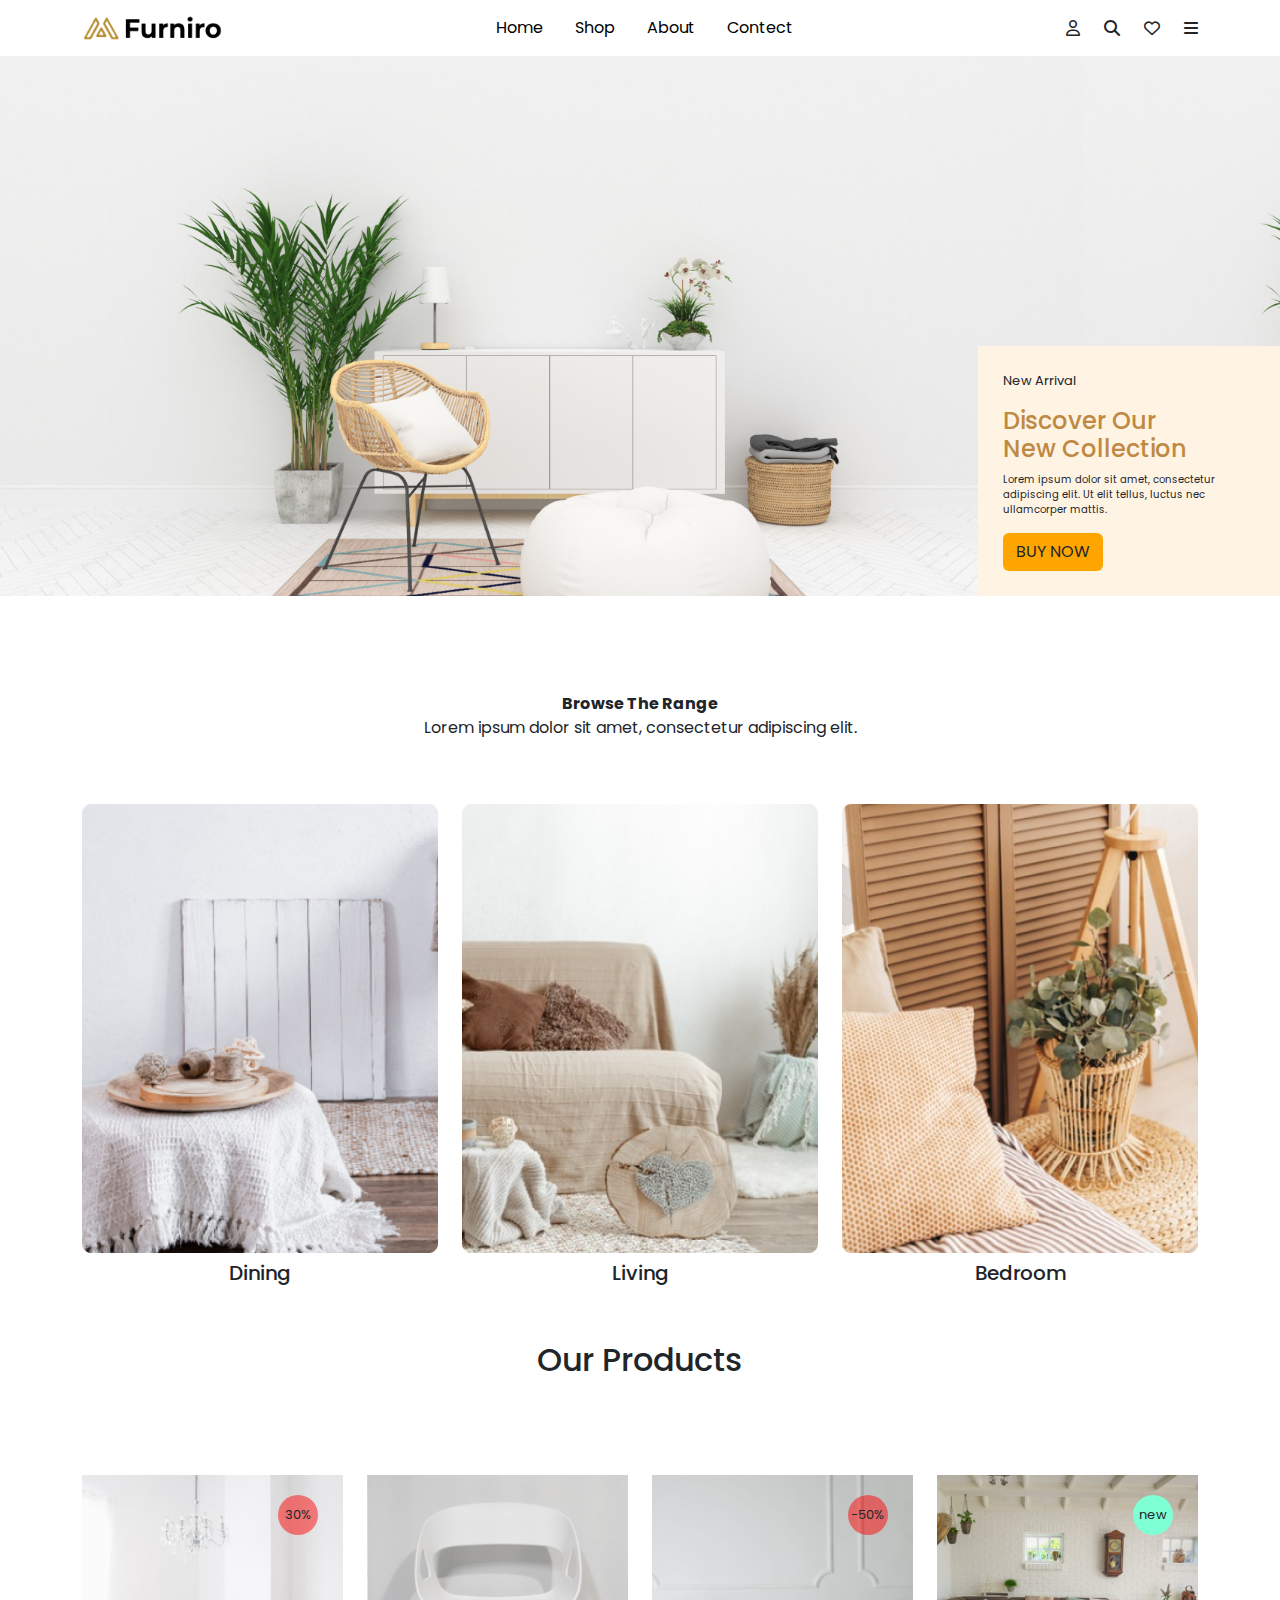
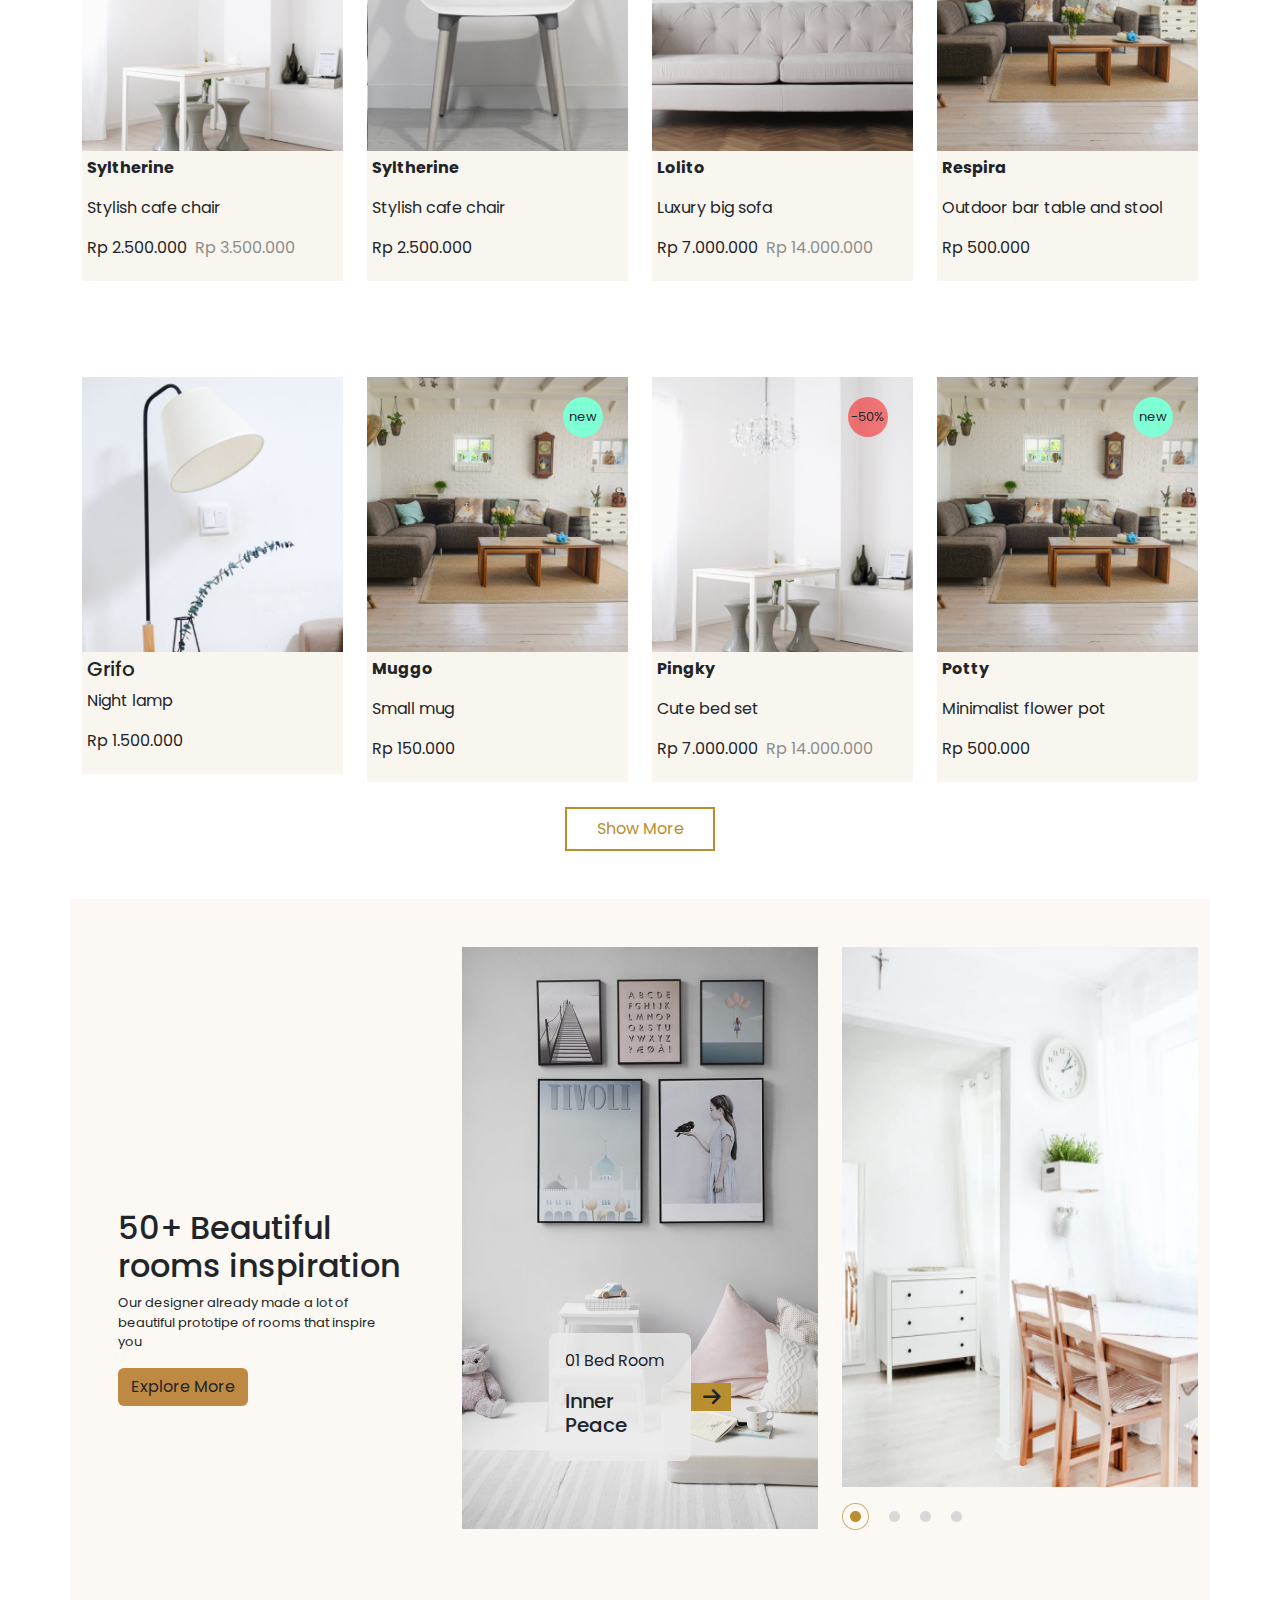
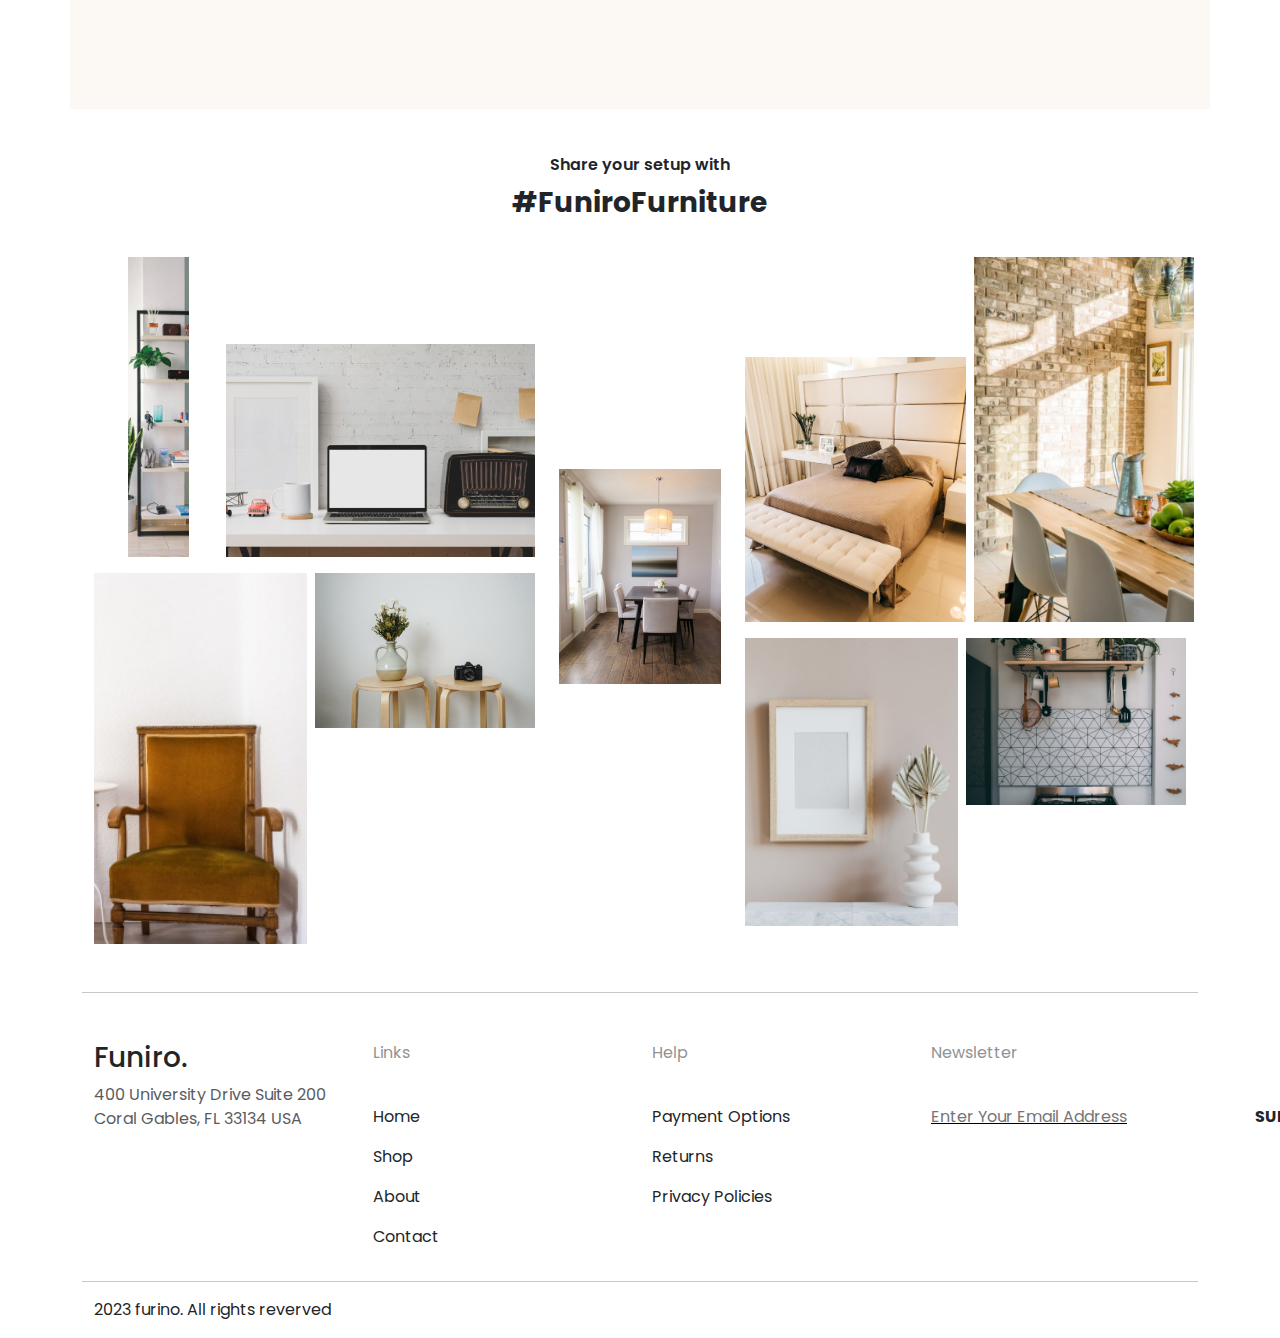
==== Home/index.html @ b4a1e060 "editing now" ====
<!doctype html>
<html lang="en">

<head>
  <meta charset="utf-8">
  <meta name="viewport" content="width=device-width, initial-scale=1">
  <title>Bootstrap demo</title>
  <link rel="stylesheet" href="style.css">
  <link rel="stylesheet" href="https://cdnjs.cloudflare.com/ajax/libs/font-awesome/6.7.2/css/all.min.css"
    integrity="sha512-Evv84Mr4kqVGRNSgIGL/F/aIDqQb7xQ2vcrdIwxfjThSH8CSR7PBEakCr51Ck+w+/U6swU2Im1vVX0SVk9ABhg=="
    crossorigin="anonymous" referrerpolicy="no-referrer" />
  <link href="https://cdn.jsdelivr.net/npm/bootstrap@5.3.3/dist/css/bootstrap.min.css" rel="stylesheet"
    integrity="sha384-QWTKZyjpPEjISv5WaRU9OFeRpok6YctnYmDr5pNlyT2bRjXh0JMhjY6hW+ALEwIH" crossorigin="anonymous">
</head>

<body>
  <nav class="navbar navbar-expand-lg">
    <div class="container">
      <img class="imgg" src="./images/Frame 168.png" alt="">
      <button class="navbar-toggler" type="button" data-bs-toggle="collapse" data-bs-target="#navbarSupportedContent"
        aria-controls="navbarSupportedContent" aria-expanded="false" aria-label="Toggle navigation">
        <span class="navbar-toggler-icon"></span>
      </button>
      <div class="collapse navbar-collapse" id="navbarSupportedContent">
        <ul class="navbar-nav mx-auto d-flex gap-3 mb-2 mb-lg-0">
          <li class="nav-item">
            <a class="nav-link active" aria-current="page" href="http://127.0.0.1:5500/Home/index.html">Home</a>
          </li>
          <li class="nav-item">
            <a class="nav-link active" aria-current="page" href="http://127.0.0.1:5500/SHOP/shop.html">Shop</a>
          </li>
          <li class="nav-item">
            <a class="nav-link active" aria-current="page" href="#">About</a>
          </li>
          <li class="nav-item">
            <a class="nav-link active" aria-current="page" href="http://127.0.0.1:5500/Contact/Contact.html">Contect</a>
          </li>
        </ul>
        <form class="d-flex gap-4" role="search">
          <i class="fa-regular fa-user"></i>
          <i class="fa-solid fa-magnifying-glass"></i>
          <i class="fa-regular fa-heart"></i>
          <i class="fa-solid fa-bars"></i>
        </form>
      </div>
    </div>
  </nav>


  <div class=" bg_img">
    <!-- <div class="col-sm-12 col-md-6 col-lg-8">        

      </div> -->
    <!-- <div class="col-sm-12 col-md-6 col-lg-4"> -->
    <div class="d-flex justify-content-end align-items-end h-100">
      <div class="cart1">
        <p style="font-size: 13px;">New Arrival</p>
        <h4 style="color: #be8943;">Discover Our <br> New Collection</h4>
        <p style="font-size: 10px;">Lorem ipsum dolor sit amet, consectetur adipiscing elit. Ut elit tellus, luctus
          nec ullamcorper mattis.</p>
        <button class="btn" style="background-color: orange;">BUY NOW</button>
      </div>
    </div>
    <!-- </div> -->
  </div>

  <div class="container">
    <div class="row mt-5">
      <div class="col-lg-12 mt-5">
        <div class="text-center">
          <b>Browse The Range</b>
          <p>Lorem ipsum dolor sit amet, consectetur adipiscing elit.</p>
        </div>
      </div>
    </div>
  </div>

  <div class="container">
    <div class="row">
      <div class="col-sm-12 col-md-6 col-lg-4 mt-5">
        <div>
          <img style="width: 100%;" src="./images/Mask Group (1).png" alt="">
          <h5 class="text-center mt-2">Dining</h5>
        </div>
      </div>
      <div class="col-sm-12 col-md-6 col-lg-4 mt-5">
        <div>
          <img style="width: 100%;" src="./images/Image-living room (1).png" alt="">
          <h5 class="text-center mt-2">Living</h5>
        </div>
      </div>
      <div class="col-sm-12 col-md-6 col-lg-4 mt-5">
        <div>
          <img style="width: 100%;" src="./images/Mask Group (2).png" alt="">
          <h5 class="text-center mt-2">Bedroom</h5>
        </div>
      </div>
    </div>
  </div>

  <div class="mt-5 text-center fw-bolder">
    <h2>Our Products</h2>
  </div>


  <div class="container">
    <div class="row mt-5">
      <div class="col-sm-12 col-md-6 col-lg-3 mt-5">
        <div class="position-relative overflow-hidden hoverclass">
          <div class="position-relative">
            <img width="100%" src="./images/Images.png" alt="">
            <div class="raj">30%</div>
          </div>
          <div style="background-color: #be894316; padding: 5px;">
            <p><b>Syltherine</b></p>
            <p>Stylish cafe chair</p>
            <div class="d-flex gap-2">
              <p>Rp 2.500.000</p>
              <p class="opacity-50">Rp 3.500.000</p>
            </div>
            <div class="blurr1">
              <div style="display: flex; justify-content: end; align-items: end; height: 40vh;">
                <div class="backk1">
                  <button class="blackbtn1">Add to cart</button>
                  <div class="d-flex gap-4 me-4 mt-3">
                    <div class="d-flex gap-1 text-light">
                      <i class="fa-solid fa-share-nodes fa-shake mt-1"></i>
                      <p>Share</p>
                    </div>
                    <div class="d-flex gap-1 text-light">
                      <i class="fa-solid fa-right-left mt-1"></i>
                      <p>Compare</p>
                    </div>
                    <div class="d-flex gap-1 text-light">
                      <i class="fa-regular fa-heart mt-1"></i>
                      <p>Like</p>
                    </div>
                  </div>
                </div>
              </div>
            </div>
          </div>
        </div>
      </div>


      <div class="col-sm-12 col-md-6 col-lg-3 mt-5">
        <div class="position-relative overflow-hidden hoverclass">
          <div>
            <img width="100%" src="./images/Images (3).png" alt="">
            <div style="background-color: #be894316; padding: 5px;">
              <p><b>Syltherine</b></p>
              <p>Stylish cafe chair</p>
              <p>Rp 2.500.000</p>
            </div>
          </div>
          <div class="blurr1">
            <div style="display: flex; justify-content: end; align-items: end; height: 40vh;">
              <div class="backk1">
                <button class="blackbtn1">Add to cart</button>
                <div class="d-flex gap-4 me-4 mt-3">
                  <div class="d-flex gap-1 text-light">
                    <i class="fa-solid fa-share-nodes fa-shake mt-1"></i>
                    <p>Share</p>
                  </div>
                  <div class="d-flex gap-1 text-light">
                    <i class="fa-solid fa-right-left mt-1"></i>
                    <p>Compare</p>
                  </div>
                  <div class="d-flex gap-1 text-light">
                    <i class="fa-regular fa-heart mt-1"></i>
                    <p>Like</p>
                  </div>
                </div>
              </div>
            </div>
          </div>
        </div>
      </div>


      <div class="col-sm-12 col-md-6 col-lg-3 mt-5">
        <div class="position-relative overflow-hidden hoverclass">
          <div class="position-relative">
            <img width="100%" src="./images/Images (1).png" alt="">
            <div class="raj">-50%</div>
          </div>
          <div style="background-color: #be894316; padding: 5px;">
            <p><b>Lolito</b></p>
            <p>Luxury big sofa</p>
            <div class="d-flex gap-2">
              <p>Rp 7.000.000</p>
              <p class="opacity-50">Rp 14.000.000</p>
            </div>
          </div>
          <div class="blurr1">
            <div style="display: flex; justify-content: end; align-items: end; height: 40vh;">
              <div class="backk1">
                <button class="blackbtn1">Add to cart</button>
                <div class="d-flex gap-4 me-4 mt-3">
                  <div class="d-flex gap-1 text-light">
                    <i class="fa-solid fa-share-nodes fa-shake mt-1"></i>
                    <p>Share</p>
                  </div>
                  <div class="d-flex gap-1 text-light">
                    <i class="fa-solid fa-right-left mt-1"></i>
                    <p>Compare</p>
                  </div>
                  <div class="d-flex gap-1 text-light">
                    <i class="fa-regular fa-heart mt-1"></i>
                    <p>Like</p>
                  </div>
                </div>
              </div>
            </div>
          </div>
        </div>
      </div>

      <div class="col-sm-12 col-md-6 col-lg-3 mt-5">
        <div class="position-relative overflow-hidden hoverclass">
          <div class="position-relative">
            <img width="100%" src="./images/Images (2).png" alt="">
            <div class="rajj">new</div>
          </div>
          <div style="background-color: #be894316; padding: 5px;">
            <p><b>Respira</b></p>
            <p>Outdoor bar table and stool</p>
            <p>Rp 500.000</p>
          </div>
          <div class="blurr1">
            <div style="display: flex; justify-content: end; align-items: end; height: 40vh;">
              <div class="backk1">
                <button class="blackbtn1">Add to cart</button>
                <div class="d-flex gap-4 me-4 mt-3">
                  <div class="d-flex gap-1 text-light">
                    <i class="fa-solid fa-share-nodes fa-shake mt-1"></i>
                    <p>Share</p>
                  </div>
                  <div class="d-flex gap-1 text-light">
                    <i class="fa-solid fa-right-left mt-1"></i>
                    <p>Compare</p>
                  </div>
                  <div class="d-flex gap-1 text-light">
                    <i class="fa-regular fa-heart mt-1"></i>
                    <p>Like</p>
                  </div>
                </div>
              </div>
            </div>
          </div>
        </div>
      </div>
    </div>
  </div>


  <div class="container">
    <div class="row mt-5">
      <div class="col-sm-12 col-md-6 col-lg-3 mt-5">
        <div class="position-relative overflow-hidden hoverclass">
          <img width="100%" src="./images/Images (4).png" alt="">
          <div style="background-color: #be894316; padding: 5px;">
            <h5>Grifo</h5>
            <p>Night lamp</p>
            <p>Rp 1.500.000</p>
          </div>
          <div class="blurr1">
            <div style="display: flex; justify-content: end; align-items: end; height: 40vh;">
              <div class="backk1">
                <button class="blackbtn1">Add to cart</button>
                <div class="d-flex gap-4 me-4 mt-3">
                  <div class="d-flex gap-1 text-light">
                    <i class="fa-solid fa-share-nodes fa-shake mt-1"></i>
                    <p>Share</p>
                  </div>
                  <div class="d-flex gap-1 text-light">
                    <i class="fa-solid fa-right-left mt-1"></i>
                    <p>Compare</p>
                  </div>
                  <div class="d-flex gap-1 text-light">
                    <i class="fa-regular fa-heart mt-1"></i>
                    <p>Like</p>
                  </div>
                </div>
              </div>
            </div>
          </div>
        </div>
      </div>

      <div class="col-sm-12 col-md-6 col-lg-3 mt-5">
        <div class="position-relative overflow-hidden hoverclass">
          <div class="position-relative">
            <img width="100%" src="./images/Images (2).png" alt="">
            <div class="rajj">new</div>
          </div>
          <div style="background-color: #be894316; padding: 5px;">
            <p><b>Muggo</b></p>
            <p>Small mug</p>
            <p>Rp 150.000</p>
          </div>
          <div class="blurr1">
            <div style="display: flex; justify-content: end; align-items: end; height: 40vh;">
              <div class="backk1">
                <button class="blackbtn1">Add to cart</button>
                <div class="d-flex gap-4 me-4 mt-3">
                  <div class="d-flex gap-1 text-light">
                    <i class="fa-solid fa-share-nodes fa-shake mt-1"></i>
                    <p>Share</p>
                  </div>
                  <div class="d-flex gap-1 text-light">
                    <i class="fa-solid fa-right-left mt-1"></i>
                    <p>Compare</p>
                  </div>
                  <div class="d-flex gap-1 text-light">
                    <i class="fa-regular fa-heart mt-1"></i>
                    <p>Like</p>
                  </div>
                </div>
              </div>
            </div>
          </div>
        </div>
      </div>

      <div class="col-sm-12 col-md-6 col-lg-3 mt-5">
        <div class="position-relative overflow-hidden hoverclass">
          <div class="position-relative">
            <img width="100%" src="./images/Images.png" alt="">
            <div class="raj">-50%</div>
          </div>
          <div style="background-color: #be894316; padding: 5px;">
            <p><b>Pingky</b></p>
            <p>Cute bed set</p>
            <div class="d-flex gap-2">
              <p>Rp 7.000.000
              </p>
              <p class="opacity-50">Rp 14.000.000</p>
            </div>
          </div>
          <div class="blurr1">
            <div style="display: flex; justify-content: end; align-items: end; height: 40vh;">
              <div class="backk1">
                <button class="blackbtn1">Add to cart</button>
                <div class="d-flex gap-4 me-4 mt-3">
                  <div class="d-flex gap-1 text-light">
                    <i class="fa-solid fa-share-nodes fa-shake mt-1"></i>
                    <p>Share</p>
                  </div>
                  <div class="d-flex gap-1 text-light">
                    <i class="fa-solid fa-right-left mt-1"></i>
                    <p>Compare</p>
                  </div>
                  <div class="d-flex gap-1 text-light">
                    <i class="fa-regular fa-heart mt-1"></i>
                    <p>Like</p>
                  </div>
                </div>
              </div>
            </div>
          </div>
        </div>
      </div>

      <div class="col-sm-12 col-md-6 col-lg-3 mt-5">
        <div class="position-relative overflow-hidden hoverclass">
          <div class="position-relative">
            <img width="100%" src="./images/Images (2).png" alt="">
            <div class="rajj">new</div>
          </div>
          <div style="background-color: #be894316; padding: 5px;">
            <p><b>Potty</b></p>
            <p>Minimalist flower pot</p>
            <p>Rp 500.000 </p>
          </div>

          <div class="blurr1">
            <div style="display: flex; justify-content: end; align-items: end; height: 40vh;">
              <div class="backk1">
                <button class="blackbtn1">Add to cart</button>
                <div class="d-flex gap-4 me-4 mt-3">
                  <div class="d-flex gap-1 text-light">
                    <i class="fa-solid fa-share-nodes fa-shake mt-1"></i>
                    <p>Share</p>
                  </div>
                  <div class="d-flex gap-1 text-light">
                    <i class="fa-solid fa-right-left mt-1"></i>
                    <p>Compare</p>
                  </div>
                  <div class="d-flex gap-1 text-light">
                    <i class="fa-regular fa-heart mt-1"></i>
                    <p>Like</p>
                  </div>
                </div>
              </div>
            </div>
          </div>
        </div>
      </div>

      <div class="d-flex justify-content-center align-items-center">
        <button class="blackbtn1 mx-auto">Show More</button>
      </div>
    </div>
  </div>

  <div class="container">
    <div class="row mt-5 hiwhy" style="background-color: #FCF8F3;">

      <div class="col-sm-12 col-md-6 col-lg-4 mt-5 ">
        <div class="colll">
          <div class="firstcol">
            <h2>50+ Beautiful rooms
              inspiration</h2>
            <p style="font-size: 13px;">Our designer already made a lot of beautiful prototipe of rooms that inspire you
            </p>
            <button class="btn" style="background-color: #be8943;">Explore More</button>
          </div>
        </div>
      </div>
      <div class="col-sm-12 col-md-6 col-lg-4 mt-5 ">
        <div>
          <div class="back-img">
            <div class="white p-3 rounded-3">
              <p>01
                Bed Room</p>
              <h5>Inner Peace</h5>
            </div>
            <div class="arrow">
              <i class="fa-solid fa-arrow-right fs-5 ms-2 p-1"></i>
            </div>
          </div>
        </div>
      </div>
      <div class="col-sm-12 col-md-6 col-lg-4 mt-5 ">
        <div>
          <img class="f3" src="./images/Rectangle 25.png" alt="">
        </div>
        <div class="mt-3">
          <img src="./images/Indicator.png" alt="">
        </div>
      </div>
    </div>

    <section>
      <div class="container-fluid mt-5">
        <div class="text-center lh-1">
          <p class="fw-semibold">Share your setup with</p>
          <p class="fs-3 fw-bold">#FuniroFurniture</p>
        </div>
        <div class="row">
          <div class="col-sm-12 col-md-12 col-lg-5 mt-4 overflow-hidden">
            <div>
              <div class="d-flex w-100 gap-1 align-items-end rns12">
                <img width="100%" height="300vh" style="object-fit: contain;" src="./images/Rectangle 36 (1).png"
                  alt="">
                <img width="70%" height="50%" style="object-fit: cover;" src="./images/Rectangle 38 (1).png" alt="">
              </div>
              <div class="d-flex w-100 gap-2 mt-3">
                <img width="50%" style="object-fit: cover;" src="./images/Rectangle 37.png" alt="">
                <img width="50%" height="100%" style="object-fit: cover;" src="./images/Rectangle 39.png" alt="">
              </div>
            </div>

          </div>
          <div class="col-sm-12 col-md-8 col-lg-2 mt-4 d-flex align-items-center justify-content-center mb-5">
            <div class="" style="width: 100%;">
              <img width="100%" height="100%" src="./images/Rectangle 40.png" alt="">
            </div>
          </div>
          <div class="col-sm-12 col-md-12 col-lg-5 mt-4">
            <div class="d-flex gap-2 align-items-end" style="width: 100%;">
              <img width="50%" height="100%" src="./images/Rectangle 43 (1).png" alt="">
              <img width="50%" height="100%" src="./images/Rectangle 45 (1).png" alt="">
            </div>
            <div class="d-flex gap-2" style="width: 100%;">
              <img width="50%" height="100%" class="mt-3" src="./images/Rectangle 41 (1).png" alt="">
              <img width="50%" height="70%" class="mt-3" src="./images/Rectangle 44 (1).png" alt="">
            </div>
          </div>
        </div>
      </div>
    </section>
    <hr class="mt-5">

    <div class="container">
      <div class="row mt-5">
        <div class="col-sm-12 col-md-6 col-lg-3">
          <div>
            <h3>Funiro.</h3>
            <p class="opacity-75" style="font-size: 16px;">400 University Drive Suite 200 Coral Gables,
              FL 33134 USA</p>
          </div>
        </div>
        <div class="col-sm-12 col-md-6 col-lg-3">
          <div>
            <p class="opacity-50">Links</p><br>
            <p>Home</p>
            <p>Shop</p>
            <p>About</p>
            <p>Contact</p>
          </div>
        </div>
        <div class="col-sm-12 col-md-6 col-lg-3">
          <div>
            <p class="opacity-50">Help</p><br>
            <p>Payment Options</p>
            <p>Returns</p>
            <p>Privacy Policies</p>
          </div>
        </div>
        <div class="col-sm-12 col-md-6 col-lg-3">
          <p class="opacity-50">Newsletter</p><br>
          <div class="d-flex gap-2 tyr">
            <input type="Email" placeholder="Enter Your Email Address">
            <b>SUBSCRIBE</b>
          </div>
        </div>
      </div>
    </div>
    <hr>
    <div class="container">
      <p>2023 furino. All rights reverved</p>
    </div>
</body>
<script src="https://cdn.jsdelivr.net/npm/bootstrap@5.3.3/dist/js/bootstrap.bundle.min.js"
  integrity="sha384-YvpcrYf0tY3lHB60NNkmXc5s9fDVZLESaAA55NDzOxhy9GkcIdslK1eN7N6jIeHz" crossorigin="anonymous"></script>

</html>
---- Home/style.css ----
@import url('https://fonts.googleapis.com/css2?family=Poppins:ital,wght@0,100;0,200;0,300;0,400;0,500;0,600;0,700;0,800;0,900;1,100;1,200;1,300;1,400;1,500;1,600;1,700;1,800;1,900&display=swap');

*{
    padding: 0;
    margin: 0;
    box-sizing: border-box; 
    font-family: "Poppins", serif;
    /* overflow-x: hidden; */
}
.imgg{
    width: 140px;
}
.bg_img{
    background-image: url(./images/scandinavian-interior-mockup-wall-decal-background\ 1.png);
    width: 100%;
    overflow-x: hidden;
    height: 60vh;
    background-size: contain; 
}
.cart1{
    width: 302px;
    height: 250px;
    background-color: #fff3e3;
    padding: 25px;
    margin-top: 15vh;
    background-repeat: no-repeat;
}
.btnn{
    width: 100px;
    height: 40px;
    font-size: 13px;
    background-color: #b88e2f;
} 
.blackbtn1{
    width: 150px; 
    padding: 8px; 
    margin-left: 50px; 
    margin-top: 25px;
    border: 2px solid #b88e2f;
    background-color: #fff;
    color: #b88e2f;
}
.raj{
    width: 40px;
    height: 40px;
    border-radius: 50%;
    background-color: rgba(255, 0, 0, 0.484);
    display: flex;
    justify-content: center;
    align-items: center;
    position: absolute;
    top: 20px;
    right: 25px;
    font-size: 13px;
}
.rajj{
    width: 40px;
    height: 40px;
    border-radius: 50%; 
    background-color: aquamarine;
    display: flex;
    justify-content: center;
    align-items: center;
    position: absolute;
    top: 20px;
    right: 25px;
    font-size: 13px;
} 
.col_bg{
    background-image: url(./images/Images\ \(3\).png);
    width: 100%; 
    height: 41.6vh;
    background-size: cover;
}   
.blurr1{
    background-color: #555554b0;
    height: 60vh;
    width: 100%;
    position: absolute;
    top: 0;
    right: 0;
    opacity: 0;
    transition: all 1s ease;
}
.hoverclass:hover .blurr1{
    opacity: 1;
}
.navbar-toggler{
    box-shadow: none !important;
}
.hiwhy{
    height: 90vh;
}
.firstcol{
    width: 80%; 
}
.back-img{
    background-image: url(./images/Rectangle\ 24.png);
    width: 100%;
    height: 100vh;
    background-repeat: no-repeat;
    /* background-size: cover; */
    display: flex;
    justify-content: center;
    align-items: center;
}
.white{ 
    width: 40%;
    background-color: #ebebebd3;
}
.arrow{
    width: 40px;
    background-color: #b88e2f;
}
.colll{
    display: flex;
    justify-content: center;
    align-items: center;
    height: 80%;
}
.f3{
    width: 100%;
    height: 60vh;
    /* background-size: cover; */
} 
.tyr input{
    border: none !important;
    text-decoration: underline;
    /* margin-top: -15px; */
}

.oppo{
    display: flex;
    justify-content: end;
    align-items: end;
    height: 100%; 
}  
.oppo1{ 
    display: flex;
    justify-content: end;
    align-items: end;
    height: 100%; 
    margin-top: 5rem;
}
.oppo2{ 
    display: flex;
    justify-content: end;
    align-items: end;
    height: 100%;  
    width: 100%; 
}  






















@media (max-width: 1000px) {
    .bg_img { 
        height: auto !important;
    } 
    .hiwhy{
        height: auto !important;
    }
    .oppo3{
        margin-top: 6rem !important;
    }
    
}
 
@media (max-width: 350px) {
    .cart1{   
        width: 150px !important;
        height: auto;
    }
    .tyr{
        display: flex;
        flex-wrap: wrap;
    }
}
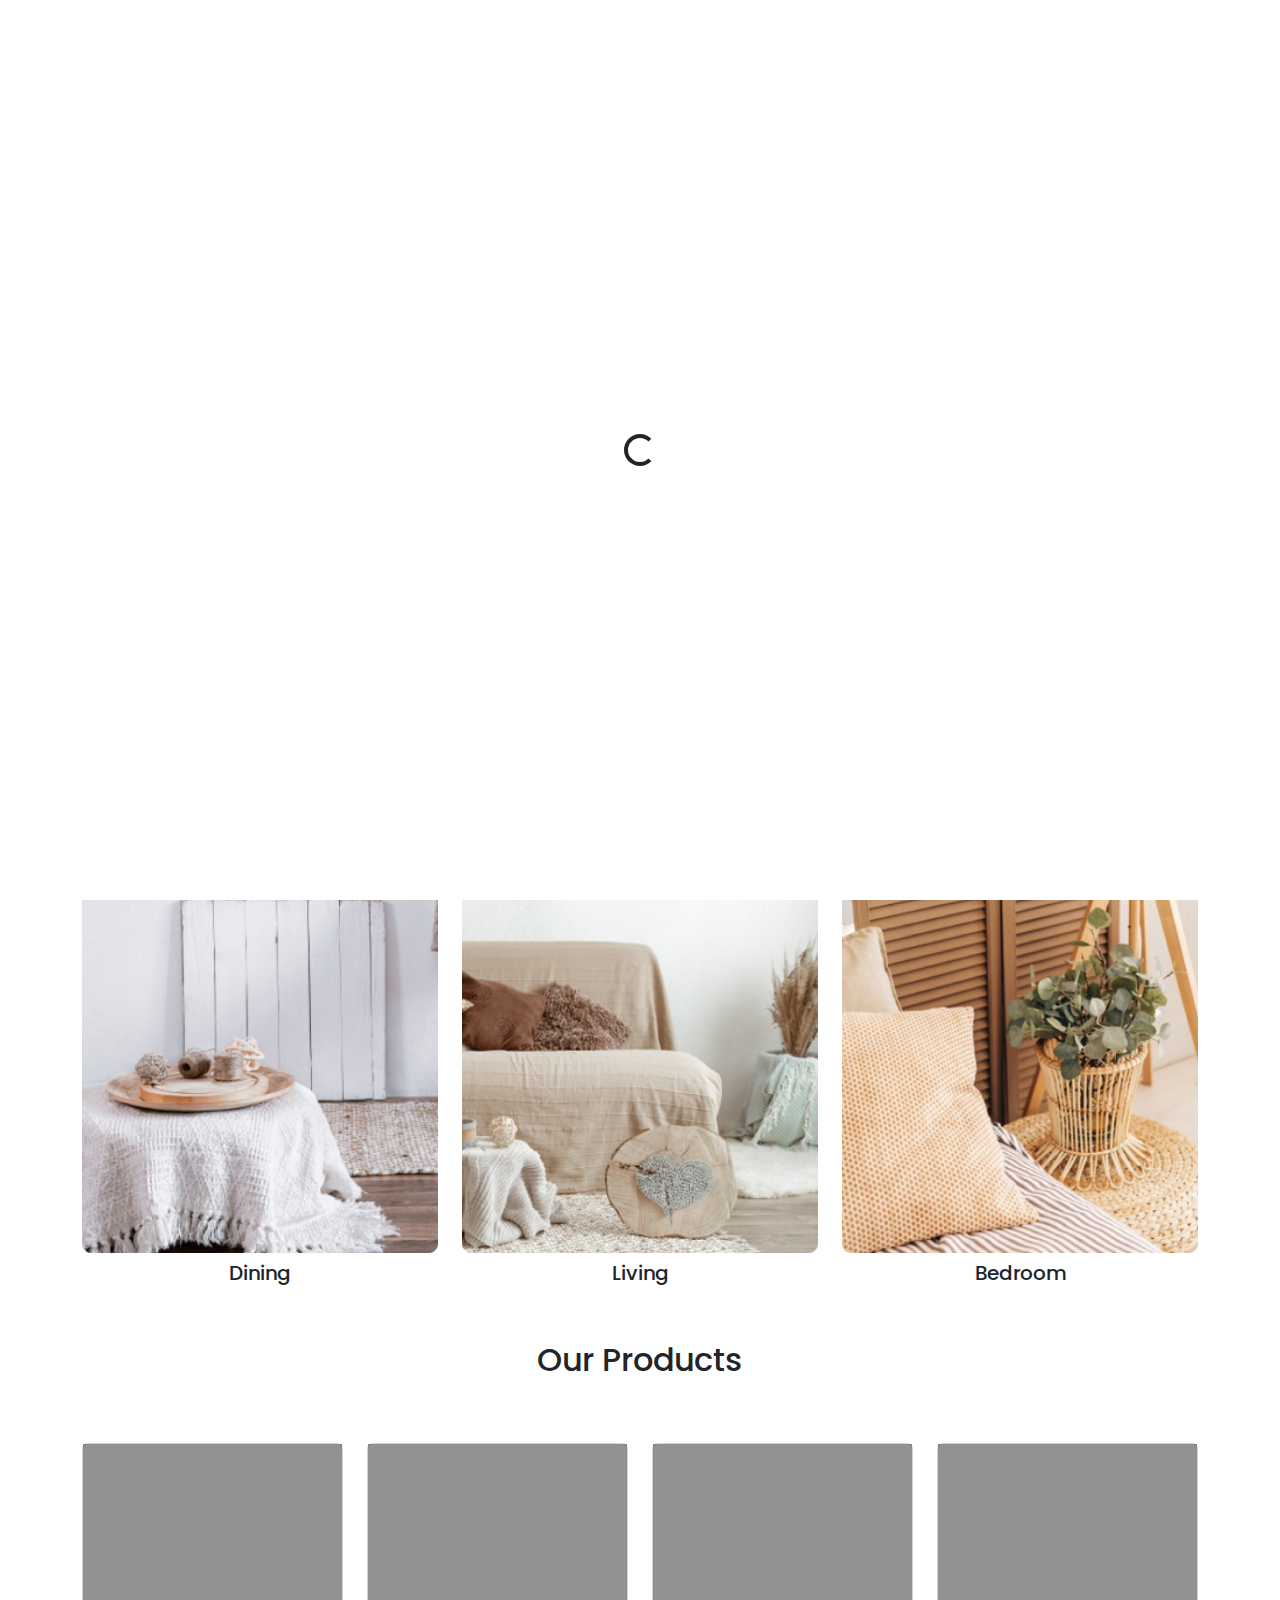
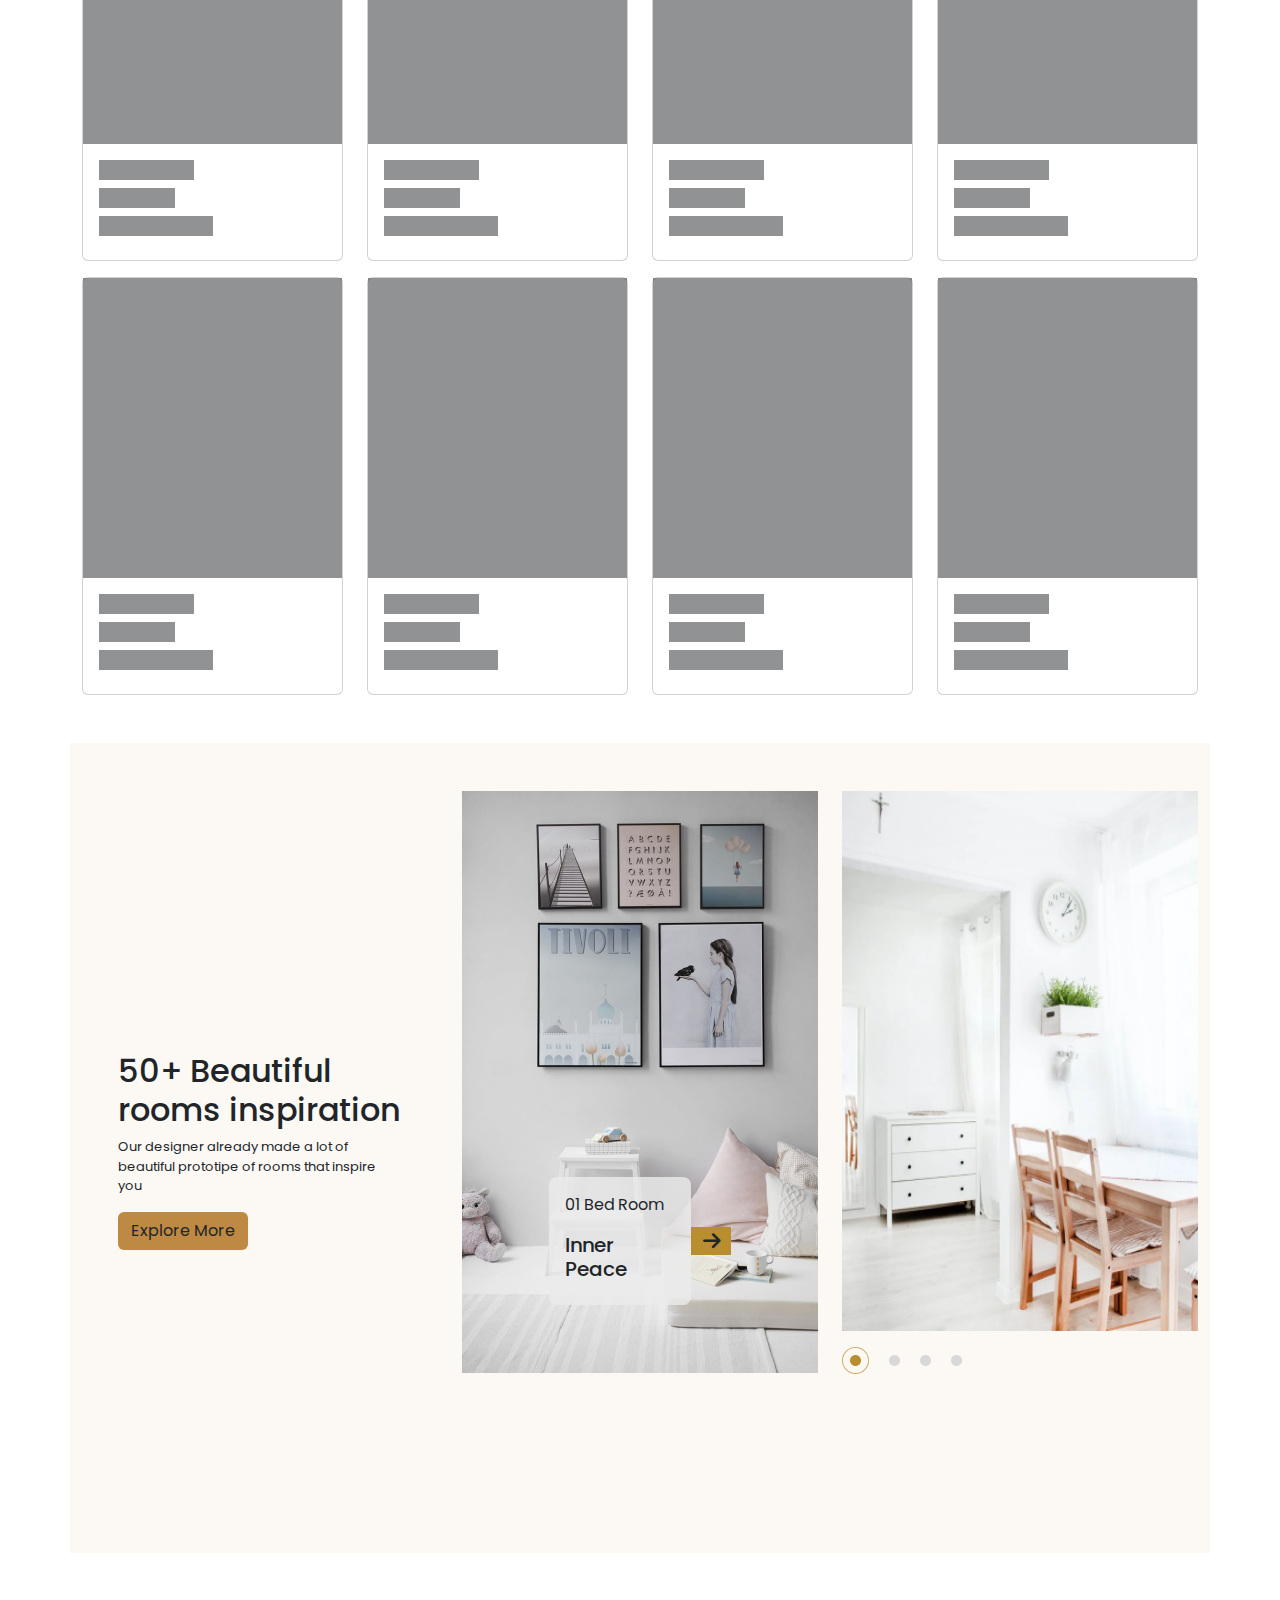
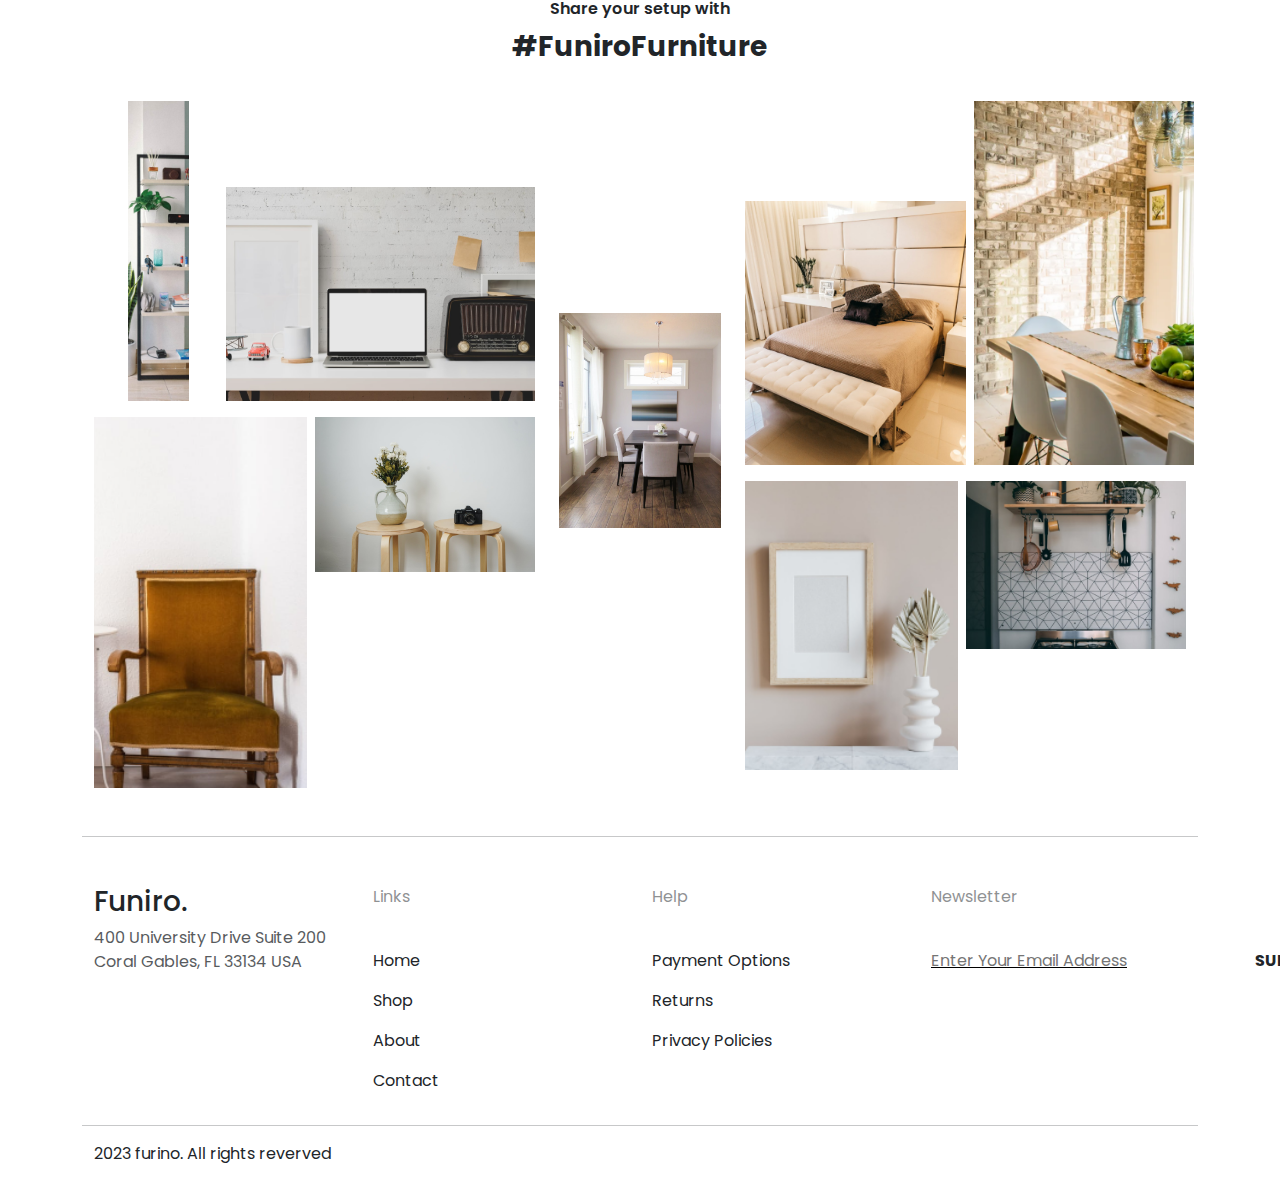
==== commit eb38b484: "edit the code" ====
--- a/Home/index.html
+++ b/Home/index.html
@@ -4,7 +4,7 @@
 <head>
   <meta charset="utf-8">
   <meta name="viewport" content="width=device-width, initial-scale=1">
-  <title>Bootstrap demo</title>
+  <title>E Commerce</title>
   <link rel="stylesheet" href="style.css">
   <link rel="stylesheet" href="https://cdnjs.cloudflare.com/ajax/libs/font-awesome/6.7.2/css/all.min.css"
     integrity="sha512-Evv84Mr4kqVGRNSgIGL/F/aIDqQb7xQ2vcrdIwxfjThSH8CSR7PBEakCr51Ck+w+/U6swU2Im1vVX0SVk9ABhg=="
@@ -14,7 +14,12 @@
 </head>
 
 <body>
-  <nav class="navbar navbar-expand-lg">
+  <div id="loading-state" class="loading" >
+    <div class="spinner-border"   role="status">
+      <span class="visually-hidden">Loading...</span>
+    </div>
+  </div>
+   <nav class="navbar navbar-expand-lg">
     <div class="container">
       <img class="imgg" src="./images/Frame 168.png" alt="">
       <button class="navbar-toggler" type="button" data-bs-toggle="collapse" data-bs-target="#navbarSupportedContent"
@@ -37,7 +42,7 @@
           </li>
         </ul>
         <form class="d-flex gap-4" role="search">
-          <i class="fa-regular fa-user"></i>
+          <i class="fa-regular fa-user" id="userinput"></i>
           <i class="fa-solid fa-magnifying-glass"></i>
           <i class="fa-regular fa-heart"></i>
           <i class="fa-solid fa-bars"></i>
@@ -48,10 +53,7 @@
 
 
   <div class=" bg_img">
-    <!-- <div class="col-sm-12 col-md-6 col-lg-8">        
-
-      </div> -->
-    <!-- <div class="col-sm-12 col-md-6 col-lg-4"> -->
+
     <div class="d-flex justify-content-end align-items-end h-100">
       <div class="cart1">
         <p style="font-size: 13px;">New Arrival</p>
@@ -61,7 +63,6 @@
         <button class="btn" style="background-color: orange;">BUY NOW</button>
       </div>
     </div>
-    <!-- </div> -->
   </div>
 
   <div class="container">
@@ -104,158 +105,116 @@
 
 
   <div class="container">
-    <div class="row mt-5">
-      <div class="col-sm-12 col-md-6 col-lg-3 mt-5">
-        <div class="position-relative overflow-hidden hoverclass">
-          <div class="position-relative">
-            <img width="100%" src="./images/Images.png" alt="">
-            <div class="raj">30%</div>
-          </div>
-          <div style="background-color: #be894316; padding: 5px;">
-            <p><b>Syltherine</b></p>
-            <p>Stylish cafe chair</p>
-            <div class="d-flex gap-2">
-              <p>Rp 2.500.000</p>
-              <p class="opacity-50">Rp 3.500.000</p>
-            </div>
-            <div class="blurr1">
-              <div style="display: flex; justify-content: end; align-items: end; height: 40vh;">
-                <div class="backk1">
-                  <button class="blackbtn1">Add to cart</button>
-                  <div class="d-flex gap-4 me-4 mt-3">
-                    <div class="d-flex gap-1 text-light">
-                      <i class="fa-solid fa-share-nodes fa-shake mt-1"></i>
-                      <p>Share</p>
-                    </div>
-                    <div class="d-flex gap-1 text-light">
-                      <i class="fa-solid fa-right-left mt-1"></i>
-                      <p>Compare</p>
-                    </div>
-                    <div class="d-flex gap-1 text-light">
-                      <i class="fa-regular fa-heart mt-1"></i>
-                      <p>Like</p>
-                    </div>
-                  </div>
-                </div>
-              </div>
-            </div>
-          </div>
-        </div>
-      </div>
-
-
-      <div class="col-sm-12 col-md-6 col-lg-3 mt-5">
-        <div class="position-relative overflow-hidden hoverclass">
-          <div>
-            <img width="100%" src="./images/Images (3).png" alt="">
-            <div style="background-color: #be894316; padding: 5px;">
-              <p><b>Syltherine</b></p>
-              <p>Stylish cafe chair</p>
-              <p>Rp 2.500.000</p>
-            </div>
-          </div>
-          <div class="blurr1">
-            <div style="display: flex; justify-content: end; align-items: end; height: 40vh;">
-              <div class="backk1">
-                <button class="blackbtn1">Add to cart</button>
-                <div class="d-flex gap-4 me-4 mt-3">
-                  <div class="d-flex gap-1 text-light">
-                    <i class="fa-solid fa-share-nodes fa-shake mt-1"></i>
-                    <p>Share</p>
-                  </div>
-                  <div class="d-flex gap-1 text-light">
-                    <i class="fa-solid fa-right-left mt-1"></i>
-                    <p>Compare</p>
-                  </div>
-                  <div class="d-flex gap-1 text-light">
-                    <i class="fa-regular fa-heart mt-1"></i>
-                    <p>Like</p>
-                  </div>
-                </div>
-              </div>
-            </div>
-          </div>
-        </div>
-      </div>
-
-
-      <div class="col-sm-12 col-md-6 col-lg-3 mt-5">
-        <div class="position-relative overflow-hidden hoverclass">
-          <div class="position-relative">
-            <img width="100%" src="./images/Images (1).png" alt="">
-            <div class="raj">-50%</div>
-          </div>
-          <div style="background-color: #be894316; padding: 5px;">
-            <p><b>Lolito</b></p>
-            <p>Luxury big sofa</p>
-            <div class="d-flex gap-2">
-              <p>Rp 7.000.000</p>
-              <p class="opacity-50">Rp 14.000.000</p>
-            </div>
-          </div>
-          <div class="blurr1">
-            <div style="display: flex; justify-content: end; align-items: end; height: 40vh;">
-              <div class="backk1">
-                <button class="blackbtn1">Add to cart</button>
-                <div class="d-flex gap-4 me-4 mt-3">
-                  <div class="d-flex gap-1 text-light">
-                    <i class="fa-solid fa-share-nodes fa-shake mt-1"></i>
-                    <p>Share</p>
-                  </div>
-                  <div class="d-flex gap-1 text-light">
-                    <i class="fa-solid fa-right-left mt-1"></i>
-                    <p>Compare</p>
-                  </div>
-                  <div class="d-flex gap-1 text-light">
-                    <i class="fa-regular fa-heart mt-1"></i>
-                    <p>Like</p>
-                  </div>
-                </div>
-              </div>
-            </div>
-          </div>
-        </div>
-      </div>
-
-      <div class="col-sm-12 col-md-6 col-lg-3 mt-5">
-        <div class="position-relative overflow-hidden hoverclass">
-          <div class="position-relative">
-            <img width="100%" src="./images/Images (2).png" alt="">
-            <div class="rajj">new</div>
-          </div>
-          <div style="background-color: #be894316; padding: 5px;">
-            <p><b>Respira</b></p>
-            <p>Outdoor bar table and stool</p>
-            <p>Rp 500.000</p>
-          </div>
-          <div class="blurr1">
-            <div style="display: flex; justify-content: end; align-items: end; height: 40vh;">
-              <div class="backk1">
-                <button class="blackbtn1">Add to cart</button>
-                <div class="d-flex gap-4 me-4 mt-3">
-                  <div class="d-flex gap-1 text-light">
-                    <i class="fa-solid fa-share-nodes fa-shake mt-1"></i>
-                    <p>Share</p>
-                  </div>
-                  <div class="d-flex gap-1 text-light">
-                    <i class="fa-solid fa-right-left mt-1"></i>
-                    <p>Compare</p>
-                  </div>
-                  <div class="d-flex gap-1 text-light">
-                    <i class="fa-regular fa-heart mt-1"></i>
-                    <p>Like</p>
-                  </div>
-                </div>
-              </div>
-            </div>
-          </div>
-        </div>
-      </div>
-    </div>
-  </div>
-
-
-  <div class="container">
+    <div class="row mt-5 "  id="loder-row">
+      <div class="col-sm-12 col-md-6 col-lg-3 mt-3">
+        <div class="card" aria-hidden="true">
+          <div class=" placeholder placeholder-glow col-12" style="height: 300px;" ></div>
+          <div class="card-body">
+            <h5 class="card-title placeholder-glow d-flex " style="flex-direction: column; gap: 0.5rem;" >
+              <span class="placeholder col-5"></span>
+              <span class="placeholder col-4"></span>
+              <span class="placeholder col-6"></span>
+            </h5>
+          </div>
+
+        </div>
+      </div>
+      <div class="col-sm-12 col-md-6 col-lg-3 mt-3">
+        <div class="card" aria-hidden="true">
+          <div class=" placeholder placeholder-glow col-12" style="height: 300px;" ></div>
+          <div class="card-body">
+            <h5 class="card-title placeholder-glow d-flex " style="flex-direction: column; gap: 0.5rem;" >
+              <span class="placeholder col-5"></span>
+              <span class="placeholder col-4"></span>
+              <span class="placeholder col-6"></span>
+            </h5>
+          </div>
+
+        </div>
+      </div>
+      <div class="col-sm-12 col-md-6 col-lg-3 mt-3">
+        <div class="card" aria-hidden="true">
+          <div class=" placeholder placeholder-glow col-12" style="height: 300px;" ></div>
+          <div class="card-body">
+            <h5 class="card-title placeholder-glow d-flex " style="flex-direction: column; gap: 0.5rem;" >
+              <span class="placeholder col-5"></span>
+              <span class="placeholder col-4"></span>
+              <span class="placeholder col-6"></span>
+            </h5>
+          </div>
+
+        </div>
+      </div>
+      <div class="col-sm-12 col-md-6 col-lg-3 mt-3">
+        <div class="card" aria-hidden="true">
+          <div class=" placeholder placeholder-glow col-12" style="height: 300px;" ></div>
+          <div class="card-body">
+            <h5 class="card-title placeholder-glow d-flex " style="flex-direction: column; gap: 0.5rem;" >
+              <span class="placeholder col-5"></span>
+              <span class="placeholder col-4"></span>
+              <span class="placeholder col-6"></span>
+            </h5>
+          </div>
+
+        </div>
+      </div>
+      <div class="col-sm-12 col-md-6 col-lg-3 mt-3">
+        <div class="card" aria-hidden="true">
+          <div class=" placeholder placeholder-glow col-12" style="height: 300px;" ></div>
+          <div class="card-body">
+            <h5 class="card-title placeholder-glow d-flex " style="flex-direction: column; gap: 0.5rem;" >
+              <span class="placeholder col-5"></span>
+              <span class="placeholder col-4"></span>
+              <span class="placeholder col-6"></span>
+            </h5>
+          </div>
+
+        </div>
+      </div>
+      <div class="col-sm-12 col-md-6 col-lg-3 mt-3">
+        <div class="card" aria-hidden="true">
+          <div class=" placeholder placeholder-glow col-12" style="height: 300px;" ></div>
+          <div class="card-body">
+            <h5 class="card-title placeholder-glow d-flex " style="flex-direction: column; gap: 0.5rem;" >
+              <span class="placeholder col-5"></span>
+              <span class="placeholder col-4"></span>
+              <span class="placeholder col-6"></span>
+            </h5>
+          </div>
+
+        </div>
+      </div>
+      <div class="col-sm-12 col-md-6 col-lg-3 mt-3">
+        <div class="card" aria-hidden="true">
+          <div class=" placeholder placeholder-glow col-12" style="height: 300px;" ></div>
+          <div class="card-body">
+            <h5 class="card-title placeholder-glow d-flex " style="flex-direction: column; gap: 0.5rem;" >
+              <span class="placeholder col-5"></span>
+              <span class="placeholder col-4"></span>
+              <span class="placeholder col-6"></span>
+            </h5>
+          </div>
+
+        </div>
+      </div>
+      <div class="col-sm-12 col-md-6 col-lg-3 mt-3">
+        <div class="card" aria-hidden="true">
+          <div class=" placeholder placeholder-glow col-12" style="height: 300px;" ></div>
+          <div class="card-body">
+            <h5 class="card-title placeholder-glow d-flex " style="flex-direction: column; gap: 0.5rem;" >
+              <span class="placeholder col-5"></span>
+              <span class="placeholder col-4"></span>
+              <span class="placeholder col-6"></span>
+            </h5>
+          </div>
+
+        </div>
+      </div>
+      </div>
+      </div>
+
+
+  <!-- <div class="container">
     <div class="row mt-5">
       <div class="col-sm-12 col-md-6 col-lg-3 mt-5">
         <div class="position-relative overflow-hidden hoverclass">
@@ -403,7 +362,7 @@
         <button class="blackbtn1 mx-auto">Show More</button>
       </div>
     </div>
-  </div>
+  </div> -->
 
   <div class="container">
     <div class="row mt-5 hiwhy" style="background-color: #FCF8F3;">
@@ -526,5 +485,6 @@
 </body>
 <script src="https://cdn.jsdelivr.net/npm/bootstrap@5.3.3/dist/js/bootstrap.bundle.min.js"
   integrity="sha384-YvpcrYf0tY3lHB60NNkmXc5s9fDVZLESaAA55NDzOxhy9GkcIdslK1eN7N6jIeHz" crossorigin="anonymous"></script>
+  <script src="./script.js"></script>
 
 </html>--- a/Home/style.css
+++ b/Home/style.css
@@ -161,7 +161,89 @@
 
 
 
-
+.abs-div-img{
+    height: 35px;
+    width: 35px;
+    border-radius: 50%;
+    background-color: rgba(243, 38, 38, 0.788);
+    position: absolute;
+    top: 15px;
+    right: 10px;
+    color: white;
+    display: flex;
+    justify-content: center;
+    align-items: center ;
+    font-size: 12px;
+}
+.abs-div-img1{
+    height: 35px;
+    width: 35px;
+    border-radius: 50%;
+    background-color: rgba(39, 185, 185, 0.945);
+    position: absolute;
+    top: 15px;
+    right: 10px;
+    color: white;
+    display: flex;
+    justify-content: center;
+    align-items: center ;
+    font-size: 12px;
+}
+
+.child-blur{
+    height: 100%;
+    display: flex;
+    align-items: end;
+}
+.abs-for-blur-child{
+    position: absolute !important;
+    text-align: center;
+    top: 0%;
+    background-color: rgba(0, 0, 0, 0.346);
+    height: 100%;
+    width: 100%;
+    /* display: none !important; */
+    opacity: 0;
+    color: white !important;
+    transition: all 1s 0.01s ease !important;
+
+}
+.main-for-cart{
+    background-color: #f4f5f7;
+    position: relative;
+    border-radius: 1px;
+}
+.main-for-cart:hover .abs-for-blur-child{
+    /* display: block !important; */
+    opacity: 1 !important;
+
+}
+.linethrow{
+    text-decoration: line-through;
+}
+.img-detailes{
+    margin-top: -10px;
+}
+
+.main-for-anker-tag{
+    text-decoration: none;
+    color: black;
+}
+
+body{
+    overflow-y: hidden;
+}
+
+.loading { 
+    display: flex;
+    justify-content: center;
+    align-items: center;
+    height: 100vh;
+    position: absolute;
+    z-index: 999;
+    background-color: white;
+    width: 100%;
+}
 
 
 
